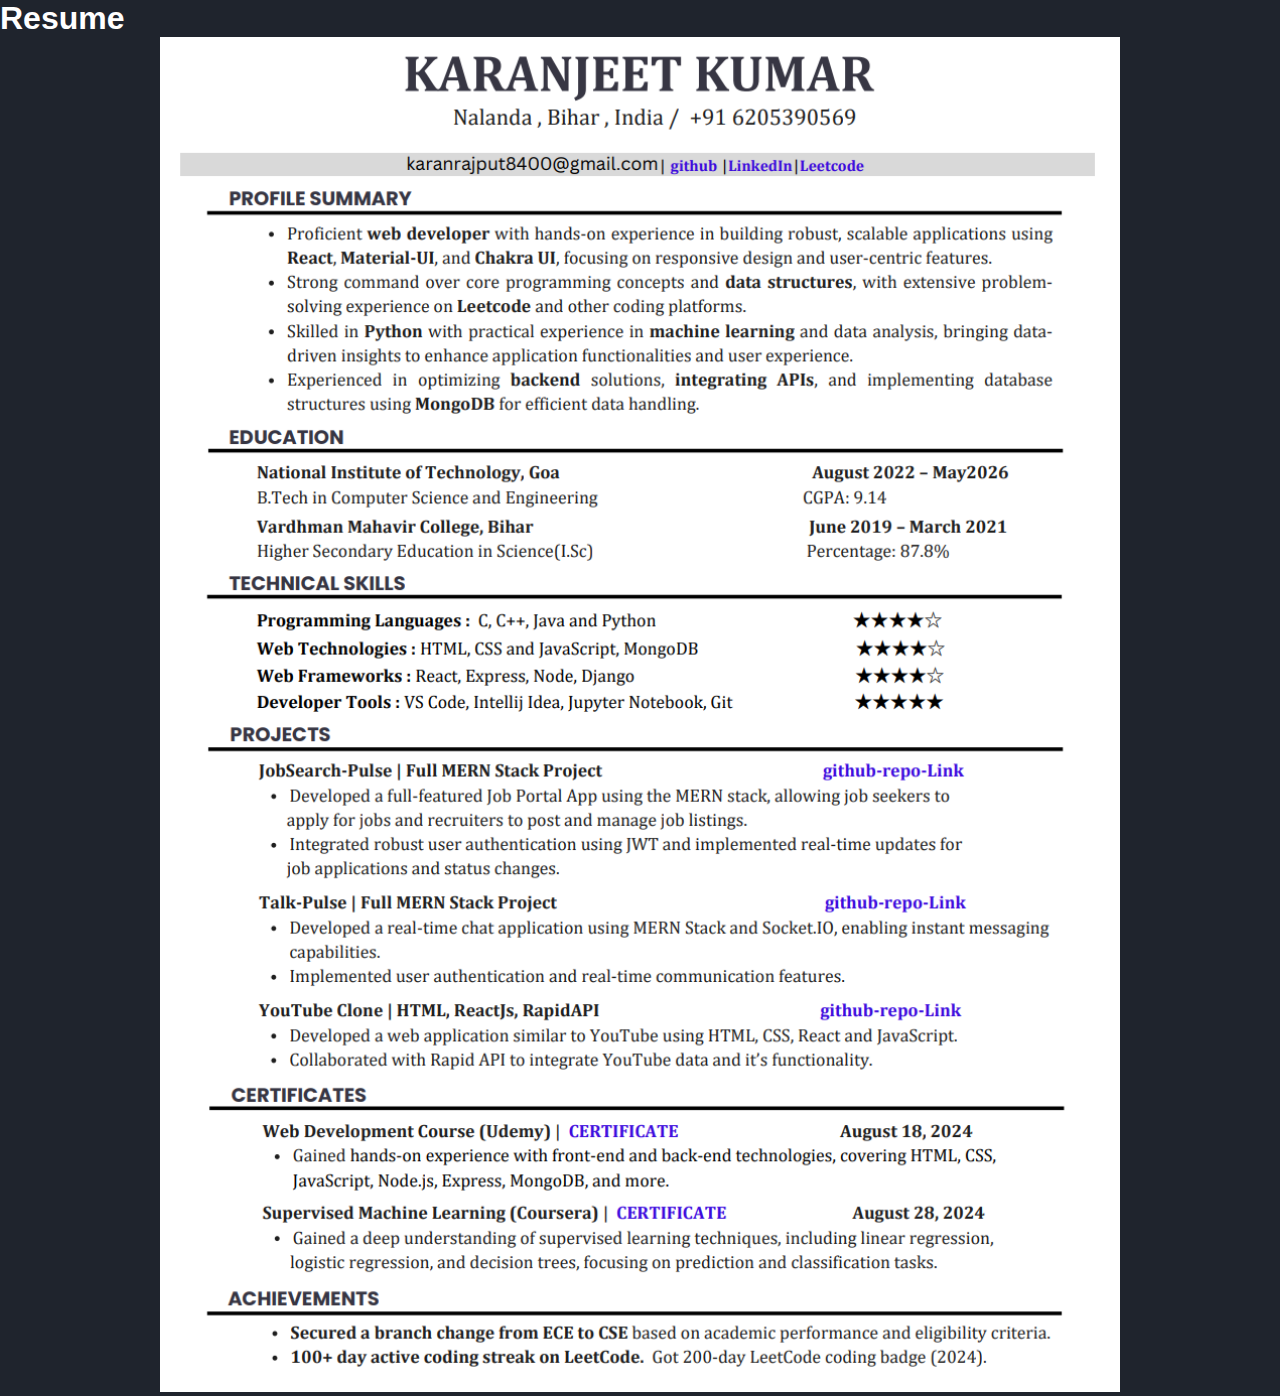
==== public/cv.html @ 91c73a50 "Updated my Portfolio" ====
<!DOCTYPE html>
<html lang="en">

<head>
  <meta charset="UTF-8">
  <title>Internal</title>
  <style>
*{
    margin: 0;
    padding: 0;
    box-sizing: border-box;
    text-decoration: none;
    border: none;
    outline: none;
    scroll-behavior: smooth;
    font-family: 'poppins' , sans-serif;
}
:root{
    --bg-color: #1f242d;
    --second-bg-color: #323946;
    --text-color: #fff;
    --main-color: #0ef
}
body{
    background: var(--bg-color);
    color: var(--text-color);
}
.home-img img{
    width: 75vw;
}
section{
    min-height: 100vh;
    padding: 0px 12.5% 0rem;
    min-width: 100vh;
}
  </style>
</head>
<body>
    <h1>Resume</h1>
    <section>
        <div class="home-img">
            <img src="../images/resume.jpg" alt="">
        </div>
    </section>
</body>
</html>
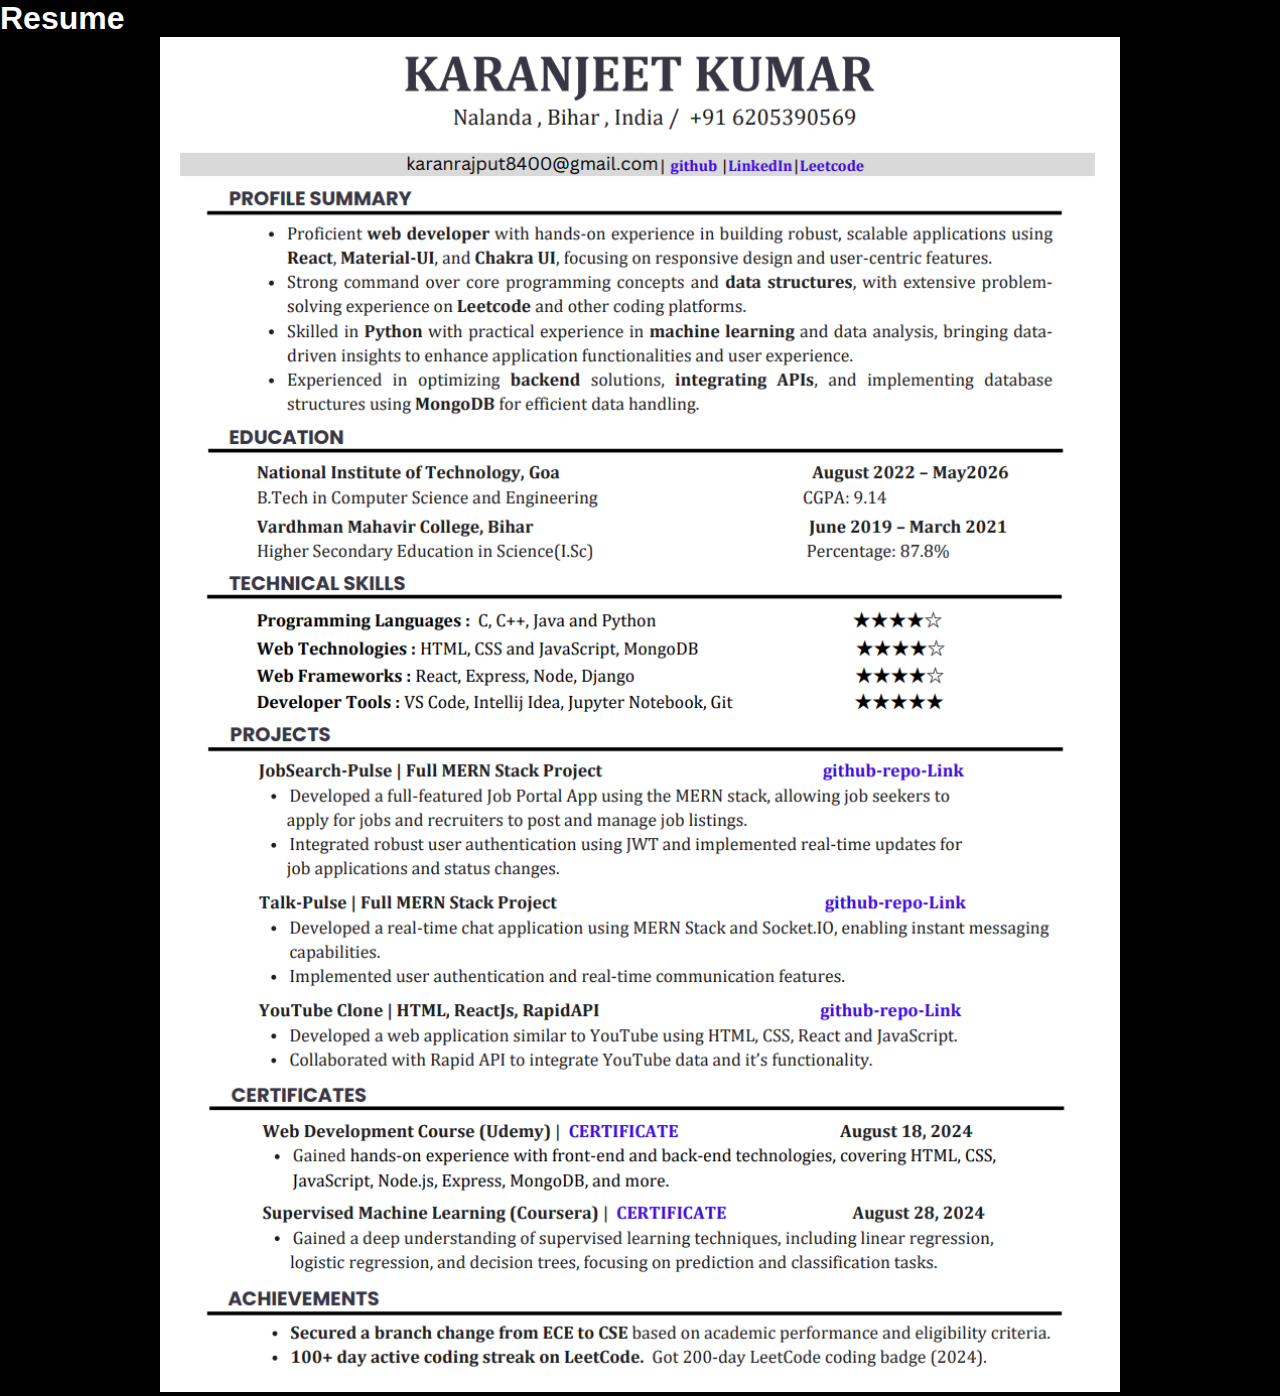
==== commit 30d71172: "Contact Section and UI Updated" ====
--- a/public/cv.html
+++ b/public/cv.html
@@ -1,47 +1,48 @@
-<!DOCTYPE html>
-<html lang="en">
-
-<head>
-  <meta charset="UTF-8">
-  <title>Internal</title>
-  <style>
-*{
-    margin: 0;
-    padding: 0;
-    box-sizing: border-box;
-    text-decoration: none;
-    border: none;
-    outline: none;
-    scroll-behavior: smooth;
-    font-family: 'poppins' , sans-serif;
-}
-:root{
-    --bg-color: #1f242d;
-    --second-bg-color: #323946;
-    --text-color: #fff;
-    --main-color: #0ef
-}
-body{
-    background: var(--bg-color);
-    color: var(--text-color);
-}
-.home-img img{
-    width: 75vw;
-}
-section{
-    min-height: 100vh;
-    padding: 0px 12.5% 0rem;
-    min-width: 100vh;
-}
-  </style>
-</head>
-<body>
-    <h1>Resume</h1>
-    <section>
-        <div class="home-img">
-            <img src="../images/resume.jpg" alt="">
-        </div>
-    </section>
-</body>
-</html>
+<!DOCTYPE html>
+<html lang="en">
+
+<head>
+  <meta charset="UTF-8">
+  <title>Internal</title>
+  <style>
+*{
+    margin: 0;
+    padding: 0;
+    box-sizing: border-box;
+    text-decoration: none;
+    border: none;
+    outline: none;
+    scroll-behavior: smooth;
+    font-family: 'poppins' , sans-serif;
+}
+:root{
+    --bg-color: #1f242d;
+    --second-bg-color: #323946;
+    --text-color: #fff;
+    --main-color: #0ef
+}
+body{
+    background-color: #000000;
+    background-image: url("https://www.transparenttextures.com/patterns/old-map.png");
+    color: var(--text-color);
+}
+.home-img img{
+    width: 75vw;
+}
+section{
+    min-height: 100vh;
+    padding: 0px 12.5% 0rem;
+    min-width: 100vh;
+}
+  </style>
+</head>
+<body>
+    <h1>Resume</h1>
+    <section>
+        <div class="home-img">
+            <img src="../images/resume.jpg" alt="">
+        </div>
+    </section>
+</body>
+</html>
     